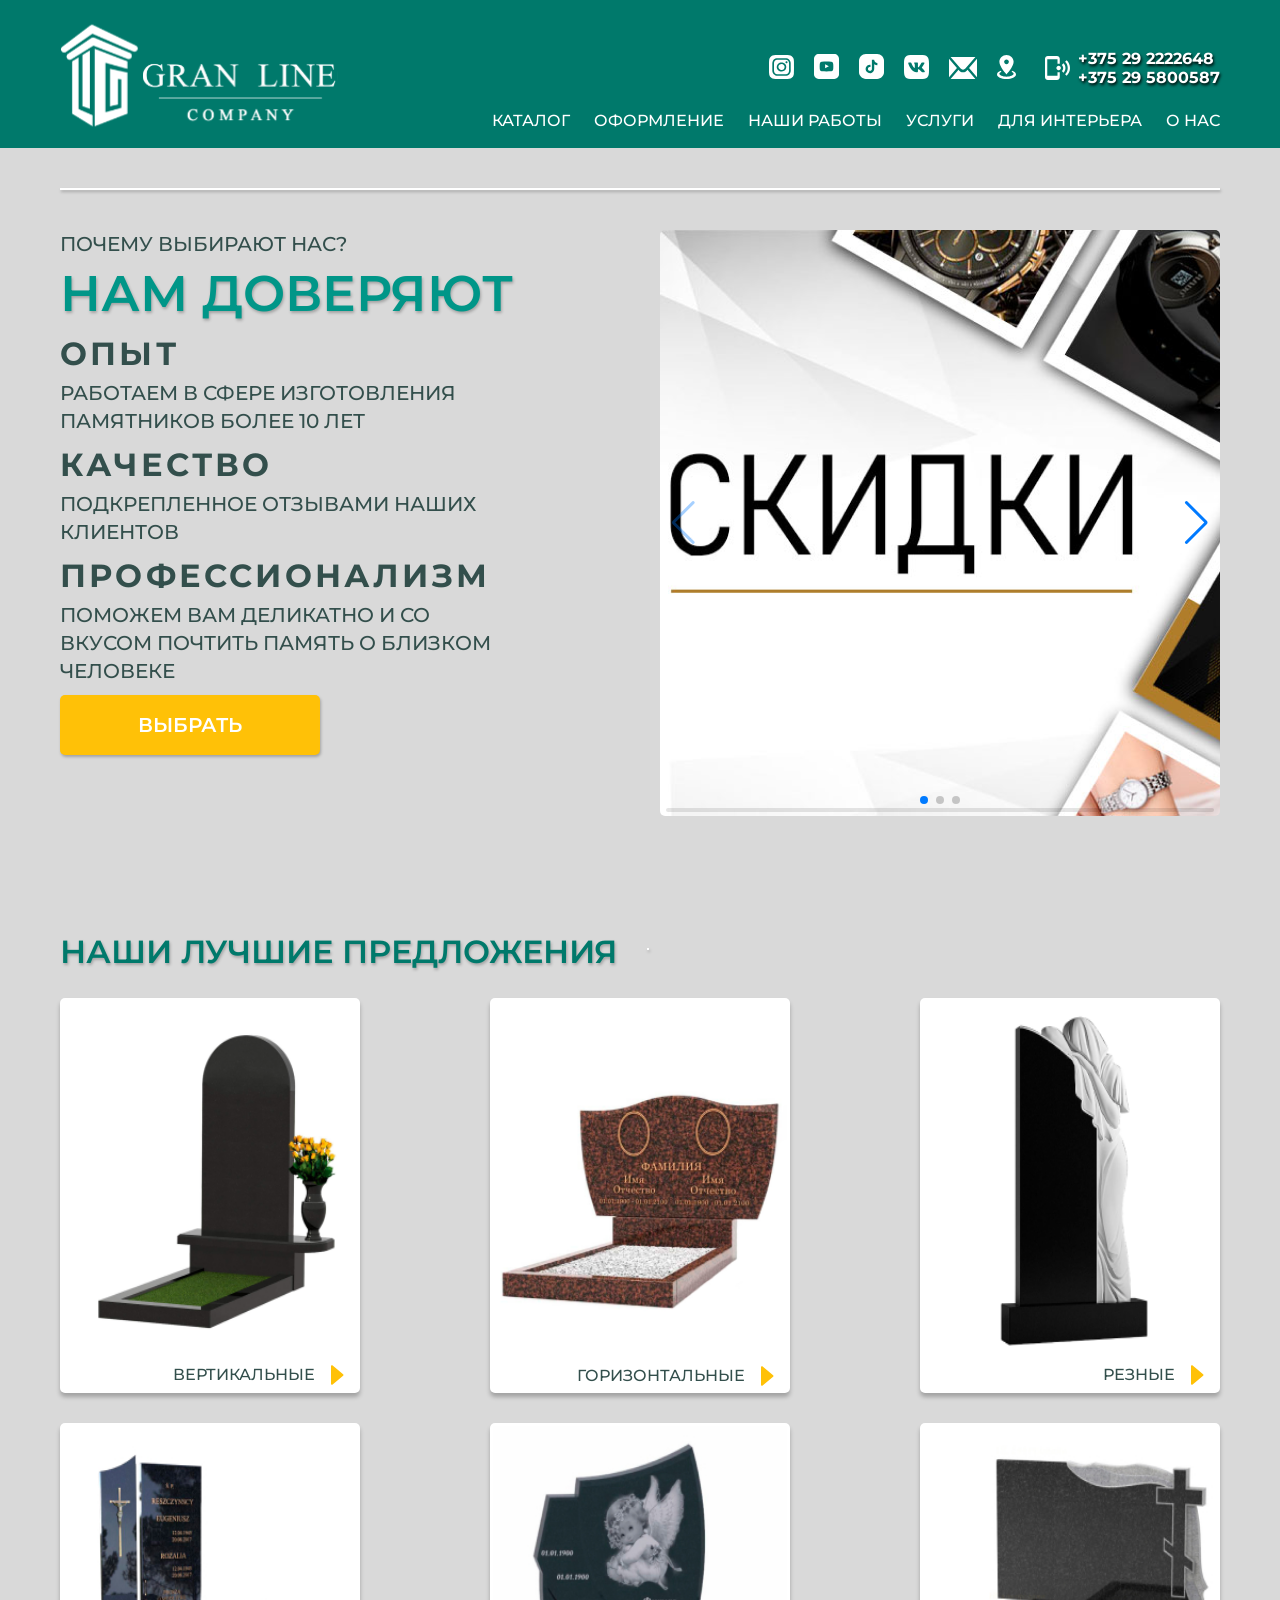
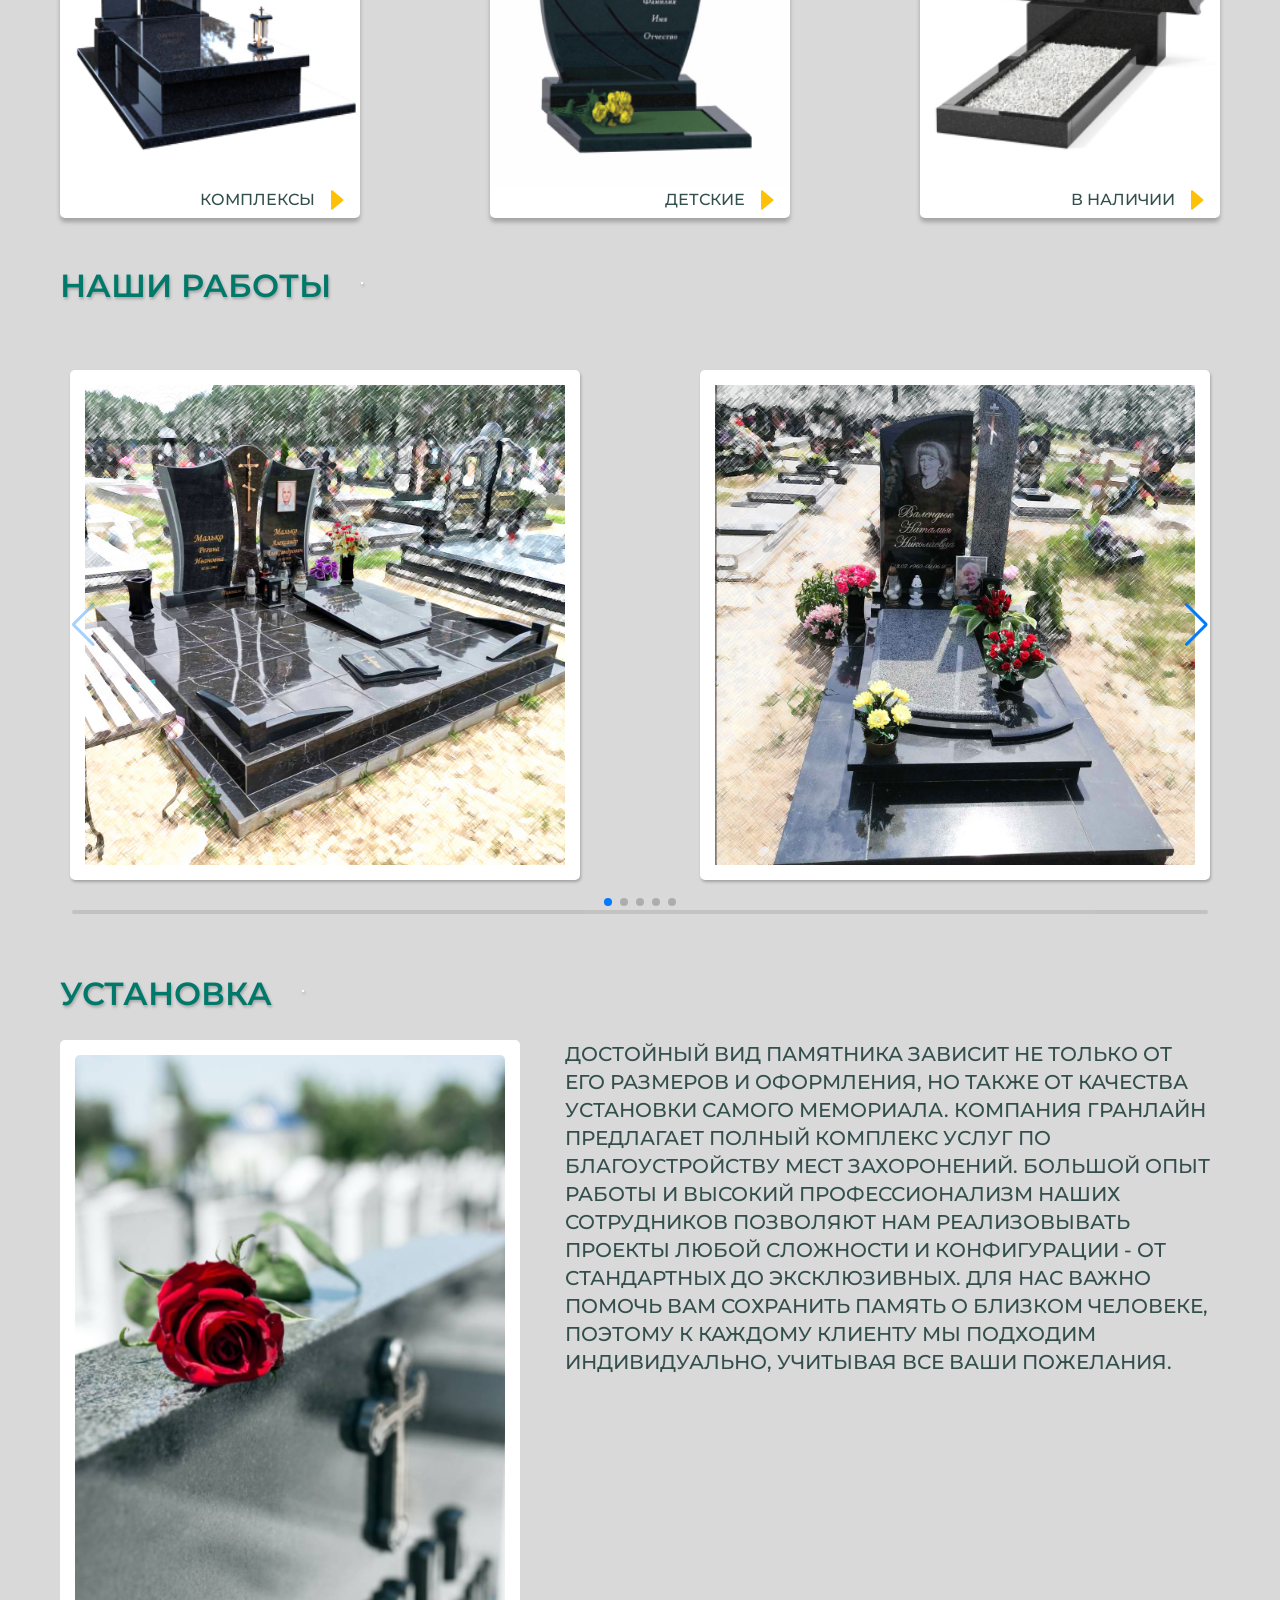
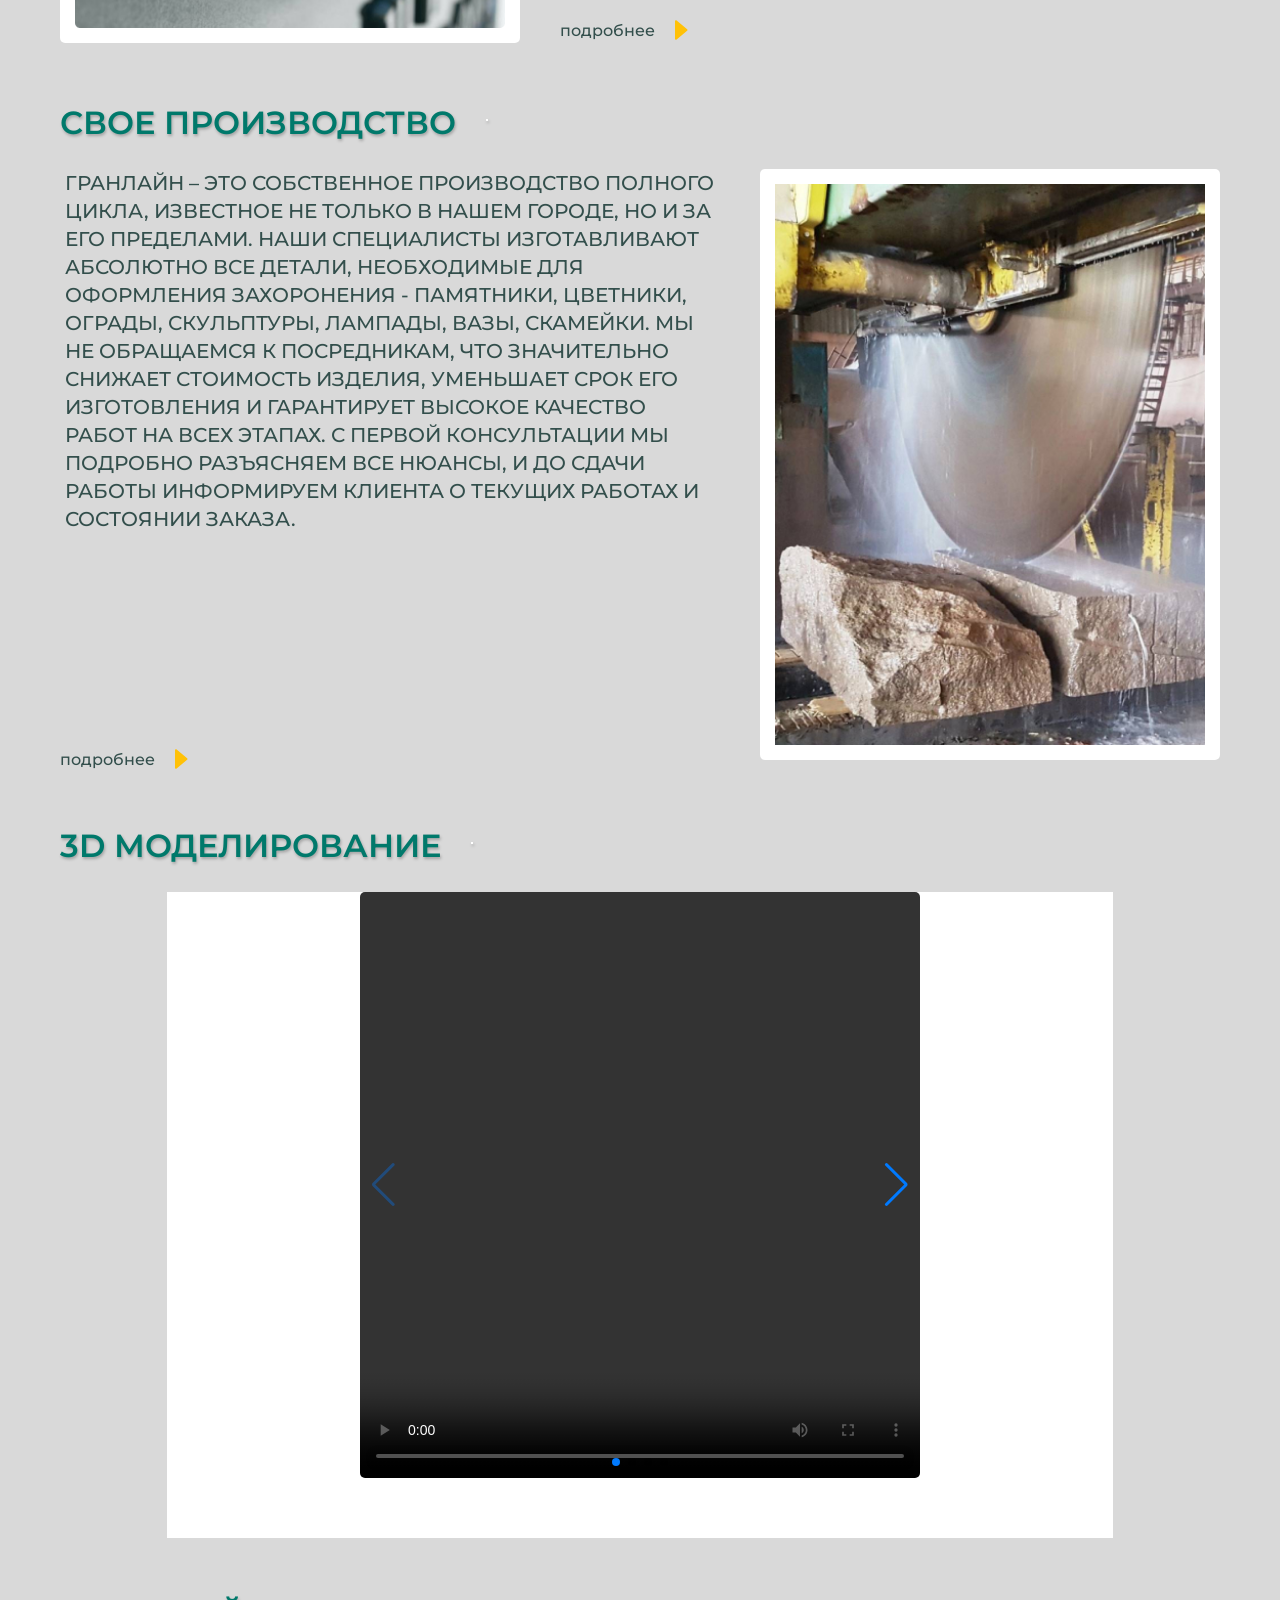
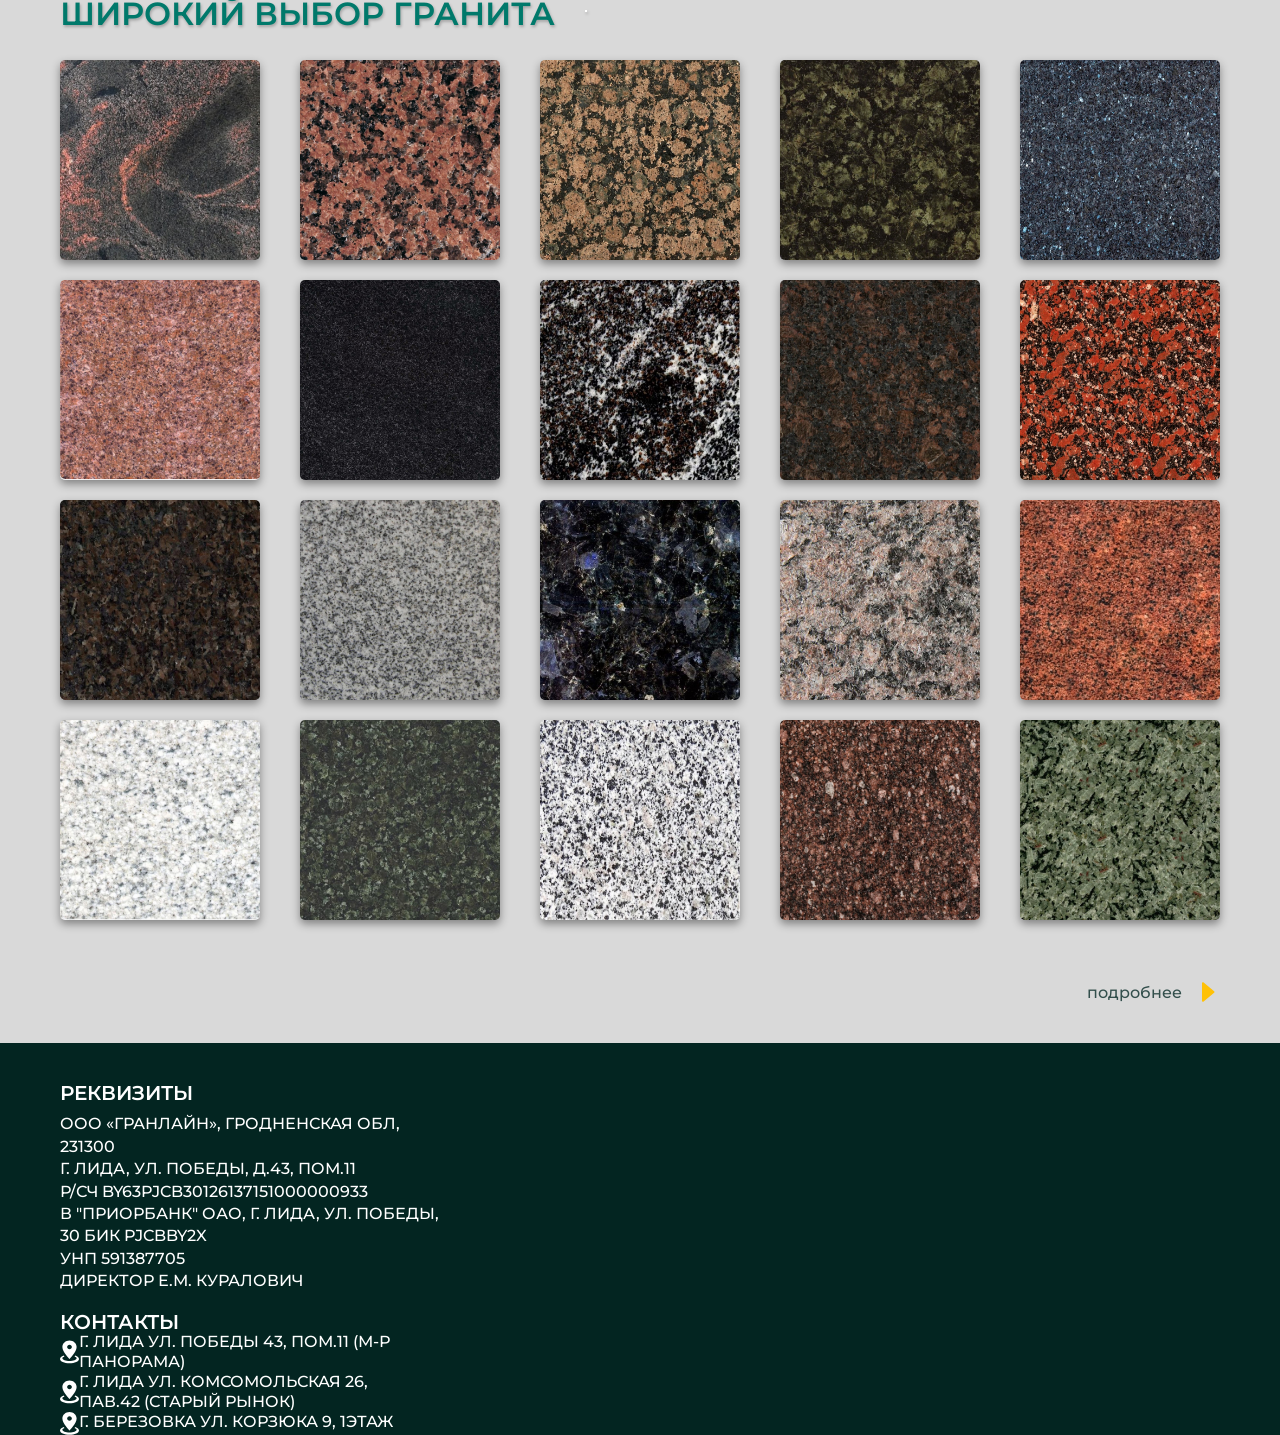
==== index.html @ 4c0cfa44 "new site" ====
<!DOCTYPE html>
<html lang="en">
  <head>
    <meta charset="UTF-8" />
    <meta http-equiv="X-UA-Compatible" content="IE=edge" />
    <meta name="viewport" content="width=device-width, initial-scale=1.0" />
    <title>Document</title>
    <link rel="stylesheet" href="css/style.css" />
    <link rel="preconnect" href="https://fonts.googleapis.com" />
    <link rel="preconnect" href="https://fonts.gstatic.com" crossorigin />
    <link
      href="https://fonts.googleapis.com/css2?family=JetBrains+Mono:wght@300&family=Merriweather:wght@400;700&family=Montserrat:ital,wght@0,400;0,500;0,600;1,400&display=swap"
      rel="stylesheet"
    />

    <link
      rel="stylesheet"
      href="https://cdn.jsdelivr.net/npm/swiper@9/swiper-bundle.min.css"
    />
  </head>
  <body>
    <div class="wrapper">
      <header class="header">
        <div class="container">
          <div class="header-row">
            <div class="logo">
              <img src="img/img-logo/logo-img.svg" alt="" class="logo-img" />
              <img src="img/img-logo/logo-text.svg" alt="" class="logo-text" />
            </div>
            <div class="navbar-right">
              <nav class="menu-socials">
                <div class="social-contacts">
                  <a href="#" class="social-contacts__img"
                    ><img src="img/img-social/instagram.svg" alt=""
                  /></a>
                  <a href="#" class="social-contacts__img"
                    ><img src="img/img-social/yout.svg" alt=""
                  /></a>
                  <a href="#" class="social-contacts__img"
                    ><img src="img/img-social/tiktok.svg" alt=""
                  /></a>

                  <a href="#" class="social-contacts__img"
                    ><img src="img/img-social/vk.svg" alt=""
                  /></a>
                  <a href="#" class="social-contacts__img"
                    ><img src="img/img-social/mail.svg" alt=""
                  /></a>

                  <a href="#" class="social-contacts__img"
                    ><img src="img/img-social/map.svg" alt=""
                  /></a>
                </div>
                <div class="social-tel">
                  <img
                    class="social-tel__img-tel"
                    src="img/img-social/tel.svg"
                    alt="tel"
                  />
                  <div class="socil-tel-conteiner">
                    <a
                      href="tel:+375292222648"
                      class="social-tel-conteiner__number"
                      >+375 29 2222648</a
                    >
                    <a
                      href="tel:+375 29 5800587"
                      class="social-tel-conteiner__number"
                      >+375 29 5800587</a
                    >
                  </div>
                </div>
              </nav>
              <nav class="navbar">
                <ul class="navbar-list">
                  <li class="navbar-list__item">Каталог</li>
                  <li class="navbar-list__item">Оформление</li>
                  <li class="navbar-list__item">Наши работы</li>
                  <li class="navbar-list__item">Услуги</li>
                  <li class="navbar-list__item">Для интерьера</li>
                  <li class="navbar-list__item">О нас</li>
                </ul>
              </nav>
            </div>
          </div>
        </div>
      </header>
      <main class="main">
        <div class="container">
          <hr class="line" />
          <section class="headline">
            <div class="about">
              <p class="about__us">Почему выбирают нас?</p>
              <h1 class="about__main">Нам доверяют</h1>
              <p class="accentuated">Опыт</p>
              <p>работаем в сфере изготовления памятников более 10 лет</p>
              <p class="accentuated">Качество</p>
              <p>подкрепленное отзывами наших клиентов</p>
              <p class="accentuated">Профессионализм</p>
              <p>
                Поможем Вам деликатно и со вкусом почтить память о близком
                человеке
              </p>
              <a href="#" class="select">ВЫБРАТЬ</a>
            </div>
            <div class="slider">
              <div class="swiper">
                <!-- Additional required wrapper -->
                <div class="swiper-wrapper">
                  <!-- Slides -->
                  <div class="swiper-slide">
                    <img
                      src="img/slider-header/slider-header-discounts.png"
                      alt=""
                    />
                  </div>
                  <div class="swiper-slide">
                    <img
                      src="img/slider-header/slider-header-discounts.png"
                      alt=""
                    />
                  </div>
                  <div class="swiper-slide">
                    <img
                      src="img/slider-header/slider-header-discounts.png"
                      alt=""
                    />
                  </div>
                  ...
                </div>
                <!-- If we need pagination -->
                <div class="swiper-pagination"></div>

                <!-- If we need navigation buttons -->
                <div class="swiper-button-prev"></div>
                <div class="swiper-button-next"></div>

                <!-- If we need scrollbar -->
                <div class="swiper-scrollbar"></div>
              </div>
            </div>
          </section>
          <section class="deals">
            <div class="deals__headline">
              <div class="deals__conteiner-item">
                <h2>наши лучшие предложения</h2>
              </div>
              <div class="line__conteiner"><hr class="line__main" /></div>
            </div>
            <div class="deals__items">
              <div class="deals__items-list deals__items-list_top">
                <div class="deals__item">
                  <img
                    src="img/img-deals/vertical1.png"
                    alt="picture"
                    class="img-deals"
                  />
                  <div class="deal__link">
                    <a href="#" class="gallery-vertical">вертикальные</a>
                    <!-- <div class="deal__link-item"> -->
                    <img src="img/button/button.svg" alt="" class="button" />
                  </div>
                </div>

                <div class="deals__item">
                  <img
                    src="img/img-deals/gorizontal1.png"
                    alt="picture"
                    class="img-deals"
                  />
                  <div class="deal__link">
                    <a href="#" class="gallery-vertical">горизонтальные</a>
                    <img src="img/button/button.svg" alt="" class="button" />
                  </div>
                </div>

                <div class="deals__item">
                  <img
                    src="img/img-deals/carved1.png"
                    alt="picture"
                    class="img-deals"
                  />
                  <div class="deal__link">
                    <a href="#" class="gallery-vertical">резные</a>
                    <img src="/img/button/button.svg" alt="" class="button" />
                  </div>
                </div>
              </div>
              <div class="deals__items-list">
                <div class="deals__item">
                  <img
                    src="img/img-deals/complex.jpg"
                    alt="picture"
                    class="img-deals"
                  />
                  <div class="deal__link">
                    <a href="#" class="gallery-vertical">комплексы</a>
                    <!-- <div class="deal__link-item"> -->
                    <img src="img/button/button.svg" alt="" class="button" />
                  </div>
                </div>

                <div class="deals__item">
                  <img
                    src="img/img-deals/children.jpg"
                    alt="picture"
                    class="img-deals"
                  />
                  <div class="deal__link">
                    <a href="#" class="gallery-vertical">детские</a>
                    <img src="img/button/button.svg" alt="" class="button" />
                  </div>
                </div>

                <div class="deals__item">
                  <img
                    src="img/img-deals/in-stock.jpg"
                    alt="picture"
                    class="img-deals"
                  />
                  <div class="deal__link">
                    <a href="#" class="gallery-vertical">в наличии</a>
                    <img src="img/button/button.svg" alt="" class="button" />
                  </div>
                </div>
              </div>
            </div>
          </section>
          <section class="slider">
            <div class="deals__headline">
              <div class="deals__conteiner-item">
                <h2>наши работы</h2>
              </div>
              <div class="line__conteiner"><hr class="line__main" /></div>
            </div>
            <div class="inner">
              <div class="gallary">
                <div class="swiper-wrapper">
                  <div class="foto-slide swiper-slide swiper-zoom-container">
                    <img src="img/slide-inner/1.jpg" alt="picture" />
                  </div>
                  <div class="foto-slide swiper-slide swiper-zoom-container">
                    <img src="img/slide-inner/2.jpg" alt="picture" />
                  </div>
                  <div class="foto-slide swiper-slide swiper-zoom-container">
                    <img src="img/slide-inner/3.jpg" alt="picture" />
                  </div>
                  <div class="foto-slide swiper-slide swiper-zoom-container">
                    <img src="img/slide-inner/4.jpg" alt="picture" />
                  </div>
                  <div class="foto-slide swiper-slide swiper-zoom-container">
                    <img src="img/slide-inner/5.jpg" alt="picture" />
                  </div>
                  <div class="foto-slide swiper-slide swiper-zoom-container">
                    <img src="img/slide-inner/6.jpg" alt="picture" />
                  </div>
                </div>
                <!-- If we need pagination -->
                <div class="swiper-pagination"></div>

                <!-- If we need navigation buttons -->
                <div class="swiper-button-prev"></div>
                <div class="swiper-button-next"></div>

                <!-- If we need scrollbar -->
                <div class="swiper-scrollbar"></div>
              </div>
            </div>
          </section>
          <section class="installation">
            <div class="deals__headline">
              <div class="deals__conteiner-item">
                <h2>установка</h2>
              </div>
              <div class="line__conteiner"><hr class="line__main" /></div>
            </div>
            <div class="installation-list">
              <div class="installation__img">
                <img src="img/installation/instalation.jpg" alt="picture" />
              </div>
              <div class="installation-about__list">
                <div class="installation-about">
                  <p>
                    Достойный вид памятника зависит не только от его размеров и
                    оформления, но также от качества установки самого мемориала.
                    Компания ГранЛайн предлагает полный комплекс услуг по
                    благоустройству мест захоронений. Большой опыт работы и
                    высокий профессионализм наших сотрудников позволяют нам
                    реализовывать проекты любой сложности и конфигурации - от
                    стандартных до эксклюзивных. Для нас важно помочь Вам
                    сохранить память о близком человеке, поэтому к каждому
                    клиенту мы подходим индивидуально, учитывая все Ваши
                    пожелания.
                  </p>
                </div>
                <div class="installation_link">
                  <a href="#" class="more">
                    подробнее
                    <img src="img/button/button_more.svg" alt="picture"
                  /></a>
                </div>
              </div>
            </div>
          </section>
          <section class="production">
            <div class="deals__headline">
              <div class="deals__conteiner-item">
                <h2>свое производство</h2>
              </div>
              <div class="line__conteiner"><hr class="line__main" /></div>
            </div>
            <div class="production-list">
              <div class="production-about installation-about">
                <p>
                  ГранЛайн – это собственное производство полного цикла,
                  известное не только в нашем городе, но и за его пределами.
                  Наши специалисты изготавливают абсолютно все детали,
                  необходимые для оформления захоронения - памятники, цветники,
                  ограды, скульптуры, лампады, вазы, скамейки. Мы не обращаемся
                  к посредникам, что значительно снижает стоимость изделия,
                  уменьшает срок его изготовления и гарантирует высокое качество
                  работ на всех этапах. С первой консультации мы подробно
                  разъясняем все нюансы, и до сдачи работы информируем клиента о
                  текущих работах и состоянии заказа.
                </p>
                <div class="production__link installation_link">
                  <a href="#" class="more">
                    подробнее
                    <img src="img/button/button_more.svg" alt="picture"
                  /></a>
                </div>
              </div>
              <div class="production__img installation__img">
                <img src="img/production-img/production.jpg " alt="picture" />
              </div>
            </div>
          </section>
          <section class="modeling">
            <div class="deals__headline">
              <div class="deals__conteiner-item">
                <h2>3D моделирование</h2>
              </div>
              <div class="line__conteiner"><hr class="line__main" /></div>
            </div>

            <div class="modeling-conteiner">
              <div class="slider">
                <div class="swiper">
                  <!-- Additional required wrapper -->
                  <div class="swiper-wrapper">
                    <!-- Slides -->
                    <div class="swiper-slide swiper-slide__window">
                      <video
                        controls
                        src="video/1 2к.mp4"
                        class="video__item"
                      ></video>
                    </div>
                    <div class="swiper-slide swiper-slide__window">
                      <video
                        controls
                        src="video/1.mp4"
                        class="video__item"
                      ></video>
                    </div>
                    <div class="swiper-slide swiper-slide__window">
                      <video
                        controls
                        src="video/2.mp4"
                        class="video__item"
                      ></video>
                      
                    </div>
                    <div class="swiper-slide swiper-slide__window">
                      <video
                        controls
                        src="video/3.mp4"
                        class="video__item"
                      ></video>
                  </div>
                  ...
                </div>
                <!-- If we need pagination -->
                <div class="swiper-pagination"></div>

                <!-- If we need navigation buttons -->
                <div class="swiper-button-prev"></div>
                <div class="swiper-button-next"></div>

                <!-- If we need scrollbar -->
                <div class="swiper-scrollbar"></div>
              </div>
            </div>
          </section>
          <section class="granite">
            <div class="deals__headline">
              <div class="deals__conteiner-item">
                <h2>широкий выбор гранита</h2>
              </div>
              <div class="line__conteiner"><hr class="line__main" /></div>
            </div>
            <div class="granit-conteiner">

              <div class="granite-wrapper">
                <img src="img/granite-img/1.jpg" alt="picture" class="granite__item">
                <img src="img/granite-img/2.jpg" alt="picture" class="granite__item">
                <img src="img/granite-img/3.jpg" alt="picture" class="granite__item">
                <img src="img/granite-img/4.jpg" alt="picture" class="granite__item">
                <img src="img/granite-img/5.jpg" alt="picture" class="granite__item">
                <img src="img/granite-img/6.jpg" alt="picture" class="granite__item">
                <img src="img/granite-img/7.jpg" alt="picture" class="granite__item">
                <img src="img/granite-img/8.jpg" alt="picture" class="granite__item">
                <img src="img/granite-img/9.jpg" alt="picture" class="granite__item">
                <img src="img/granite-img/10.jpg" alt="picture" class="granite__item">
                <img src="img/granite-img/11.jpg" alt="picture" class="granite__item">
                <img src="img/granite-img/12.jpg" alt="picture" class="granite__item">
                <img src="img/granite-img/13.jpg" alt="picture" class="granite__item">
                <img src="img/granite-img/14.jpg" alt="picture" class="granite__item">
                <img src="img/granite-img/15.jpg" alt="picture" class="granite__item">
                <img src="img/granite-img/16.jpg" alt="picture" class="granite__item">
                <img src="img/granite-img/17.jpg" alt="picture" class="granite__item">
                <img src="img/granite-img/18.jpg" alt="picture" class="granite__item">
                <img src="img/granite-img/19.jpg" alt="picture" class="granite__item">
                <img src="img/granite-img/20.jpg" alt="picture" class="granite__item">
                
              </div>
              <div class="installation_link granite-link">
                <a href="#" class="more">
                  подробнее
                  <img src="/img/button/button_more.svg" alt="picture"
                /></a>
            </div>
          </section>
        </div>
      </main>
      <footer class="footer">
       <div class="footer__content">
        <div class="container">
          <div class="footer__inner">
            <div class="footer__info">
              <h3>реквизиты</h3>
              <p>ООО «ГранЛайн»,
                Гродненская обл,<br> 231300 <br>
                 г. Лида,
                ул. Победы, д.43, пом.11 <br>
                р/сч      BY63PJCB30126137151000000933 <br>
                в "ПРИОРБАНК" ОАО, г. Лида, ул. Победы, <br> 30
                 БИК   PJCBBY2X <br>                           
                УНП 591387705 <br>
                Директор Е.М. Куралович </p>
            </div>
            <div class="footer__contacts">
              <h3>контакты</h3>
              <div class="footer__contacts-list">
                <div class="footer__contact-item">
                  <img src="img/footer/map-item.svg" alt="">
                  <p>г. Лида ул. Победы 43, пом.11 (м-р Панорама)</p>
                </div>
                <div class="footer__contact-item">
                  <img src="img/footer/map-item.svg" alt="">
                  <p>г. Лида ул. Комсомольская 26, пав.42 (старый рынок)</p>
                </div>
                <div class="footer__contact-item">
                  <img src="img/footer/map-item.svg" alt="">
                  <p>г. Березовка
                    ул. Корзюка 9, 1этаж</p>
                </div>
              </div>
            </div>
          </div>
        </div>
       </div>  
      </footer>
    </div>
    <script src="https://cdn.jsdelivr.net/npm/swiper@9/swiper-bundle.min.js"></script>
    <script src="js/swiper.js"></script>
  </body>
</html>
---- css/style.css ----
@import "reset.css";
* {
  padding: 0;
  margin: 0;
  box-sizing: border-box;
  font-family: "Montserrat";
}
h1 {
  color: #009688;
  text-transform: uppercase;
  font-weight: 600;
  font-size: 50px;
  line-height: 61px;
  text-shadow: 1px 2px 3px rgba(0, 0, 0, 0.25);
}

h2 {
  white-space: nowrap;
  font-family: "Montserrat";
  font-style: normal;
  font-weight: 600;
  font-size: 32px;
  line-height: 100%;
  text-transform: uppercase;
  color: #00796b;
  text-shadow: 1px 2px 3px rgba(0, 0, 0, 0.25);
}
h3 {
  font-weight: 600;
  font-size: 20px;
  line-height: 100%;
  color: #ffffff;
  text-transform: uppercase;
}
.wrapper {
  background-color: rgba(217, 217, 217, 1);
}
.header {
  background-color: rgba(0, 121, 107, 1);

  min-height: 144px;
  margin-bottom: 40px;
}
.container {
  max-width: 1160px;
  margin: auto;
}
.line__container {
  width: 100%;
  align-items: center;
}
.line__main {
  background: #d9d9d9;
  border: 1.5px solid #ffffff;
  box-shadow: 1px 2px 3px rgba(0, 0, 0, 0.25);
  height: 0px;
  border-radius: 2px solid;
  margin-top: 12px;
  margin-left: 30px;
}
.header-row {
  display: flex;
  justify-content: space-between;
}
.logo {
  margin-top: 22px;
  margin-bottom: 15px;
}
.logo-img {
  width: 79px;
  height: 107px;
}
.logo-text {
  width: 195px;
  padding-bottom: 4px;
}
/* прибил вправо */
.navbar-right {
  display: flex;
  flex-direction: column;
  align-items: end;
  padding-top: 49px;
}
.navbar-list {
  display: flex;
}
.navbar-list__item {
  text-transform: uppercase;
  list-style-type: none;
  font-size: 16px;
  font-weight: 500;
  line-height: 20px;
  color: rgba(255, 255, 255, 1);
}
.navbar-list__item:not(:last-child) {
  padding-right: 24px;
}

.menu-socials {
  margin-bottom: 24px;
  display: flex;

  align-items: center;
}
.social-contacts__img:not(:last-child) {
  padding-right: 16px;

  /* display: block;
  width: 25px; */
}
.social-contacts__img {
  width: 19px;
  height: 24px;
}
.social-tel {
  padding-left: 29px;

  display: flex;
}
.social-tel a {
  text-decoration: none;
  color: rgba(255, 255, 255, 1);
  font-family: "Montserrat";
  font-weight: bold;
}

.social-tel__img-tel {
  display: block;
  width: 25px;
  margin-right: 8px;
}
.socil-tel-conteiner {
  display: flex;
  flex-direction: column;
  text-shadow: 1px 2px 3px rgba(0, 0, 0, 1);
}
/* Main----------------------------------------------- */
.line {
  background: #d9d9d9;
  border: 1.5px solid #ffffff;
  box-shadow: 1px 2px 3px rgba(0, 0, 0, 0.25);
  height: 0px;
  border-radius: 2px solid;
  margin-bottom: 40px;
}

.headline {
  display: flex;
  justify-content: space-between;
  min-width: 0;
  margin-bottom: 60px;
}
.about {
  width: 460px;
  color: rgba(51, 79, 76, 1);
}
.about__us {
  margin-bottom: 5px;
}
.about p {
  /* display: block;
  max-width: 460px; */
  font-weight: 500;
  font-size: 20px;
  line-height: 140%;
  text-transform: uppercase;
}
.about .accentuated {
  color: inherit;
  font-weight: 700;
  font-size: 32px;
  line-height: 40px;
  letter-spacing: 0.1em;
  text-transform: uppercase;
}
.accentuated {
  font-size: 32px;
  line-height: 140%;
  color: #334f4c;
  font-weight: 600;
  padding-top: 10px;
  padding-bottom: 5px;
}
p {
  font-weight: 500;
  font-size: 20px;
  line-height: 140%;
  text-transform: uppercase;
  color: #334f4c;
  letter-spacing: 0;
}
.select {
  display: flex;
  justify-content: center;
  align-items: center;
  color: #ffffff;
  font-weight: 600;
  font-size: 20px;
  width: 260px;
  height: 60px;
  margin-top: 10px;
  background: #ffc107;
  box-shadow: 1px 2px 3px rgba(0, 0, 0, 0.25);
  border-radius: 5px;
}

/* Main-slider----------------------- */
.swiper {
  width: 560px;
  height: 586px;
  border-radius: 5px;
}
.slider {
  margin-bottom: 60px;
}
/* Main-deal------------------------- */
.deals__headline {
  display: flex;
  margin-bottom: 30px;
}
.deals {
  margin-bottom: 52px;
}

.deals__item {
  display: flex;
  flex-direction: column;
  justify-content: space-between;
  width: 300px;
  height: 395px;
  background: #ffffff;
}

.deals__items-list {
  display: flex;
  justify-content: space-between;
  align-items: center;
}
.img-deals {
  padding: 1%;
  width: 100%;
  height: 100%; /* display: block;
  position: relative; */
}
.gallery-vertical {
  font-weight: 500;
  font-size: 16px;
  line-height: 20px;
  text-transform: uppercase;
  color: #334f4c;
  display: block;
  /* display: block;
  position: absolute; */
}
.button {
  margin: 0 8px 0 16px;
}
.deal__link {
  display: flex;
  justify-content: end;
  margin: 0 8px 8px 0;
}
.deals__item {
  display: flex;
  flex-direction: column;
  box-shadow: 0px 4px 4px rgba(0, 0, 0, 0.25);
  border-radius: 5px;
}
.deal__link-item img {
  width: 22px;
}
.deals__items-list_top {
  margin-bottom: 30px;
}
/* слайдер inner--------------- */
.inner {
  display: flex;
  position: relative;
}
.gallary {
  display: flex;
  width: 100%;
  height: 586px;
  border-radius: 5px;
  overflow: hidden;
}
.swiper-wrapper {
  display: flex;
  justify-content: space-between;
}
.foto-slide {
  padding: 10px;
}
.foto-slide img {
  max-width: 100%;
  width: auto;
  height: auto;
  border-radius: 5px;
  background: #ffc107;
  box-shadow: 1px 2px 3px rgba(0, 0, 0, 0.25);
  padding: 15px;
  background-color: #ffffff;
}
/* installation--------------- */
.installation-list {
  display: flex;
  justify-content: space-between;
}
.installation {
  margin-bottom: 60px;
}
.installation__img {
  width: 460px;
  min-height: 510px;
  position: relative;
}
.installation__img img {
  background-color: #ffffff;
  width: 100%;
  padding: 15px;
  min-height: 515px;
  border-radius: 5px;
}
.installation-about {
  display: flex;
  flex-direction: column;
}
.installation-about p {
  color: #334f4c;
  max-width: 660px;
  font-weight: 500;
  font-size: 20px;
  line-height: 140%;
  padding: 0 5px 0 5px;
  max-width: 660px;
  height: 580px;
  /* flex: 1 1 660px; */
}
.installation_link {
  display: flex;
  align-items: center;
}
.installation_link a {
  font-weight: 500;
  font-size: 16px;
  line-height: 20px;
  color: #334f4c;
}
.installation_link img {
  margin-bottom: -4px;
  margin-left: 16px;
}
/* production наследует от installation--------------- */
.production-list {
  display: flex;
  justify-content: space-between;
}
.production {
  margin-bottom: 60px;
}
.modeling-conteiner {
  display: flex;
  flex-direction: column;
  align-items: center;
  max-width: 946px;
  height: auto;

  margin: auto;
  background-color: #ffffff;
  margin-bottom: 60px;
}
/* 3d-------------------------- */

.modeling-conteiner slider {
  position: relative;
}
.swiper-slide__window {
  width: 1200px;
  position: relative;
}
.video__item {
  object-fit: cover;
  position: absolute;
  top: 0;
  left: 0;
  width: 100%;
  height: 100%;
}
/* granite------------ */
.granite-wrapper {
  display: grid;
  grid-template-columns: repeat(5, 1fr);
  grid-gap: 20px 40px;
  margin-bottom: 62px;
}
.granite {
  margin-bottom: 40px;
}
.granite__item {
  width: 200px;
  height: 200px;
  filter: drop-shadow(0px 4px 4px rgba(0, 0, 0, 0.4));
  border-radius: 5px;
}
.granite-link {
  margin-right: 5px;
}
.granit-conteiner {
  display: flex;
  flex-direction: column;
  align-items: end;
}
/* footer---------------------------- */
.footer {
  background: #032521;
}
.footer__content {
}

.footer__inner {
  padding-top: 40px;
}
.footer__info {
  padding-bottom: 20px;
}
.footer__info h3 {
  padding-bottom: 10px;
}
.footer__info p {
  font-weight: 500;
  font-size: 16px;
  color: #ffffff;
}
.footer__contacts {
  max-width: 348px;
}
.footer__contacts-list {
}
.footer__contact-item {
  display: flex;
}
.footer__contact-item p {
  font-weight: 500;
  font-size: 16px;
  line-height: 20px;
  text-transform: uppercase;
  color: #ffffff;
}
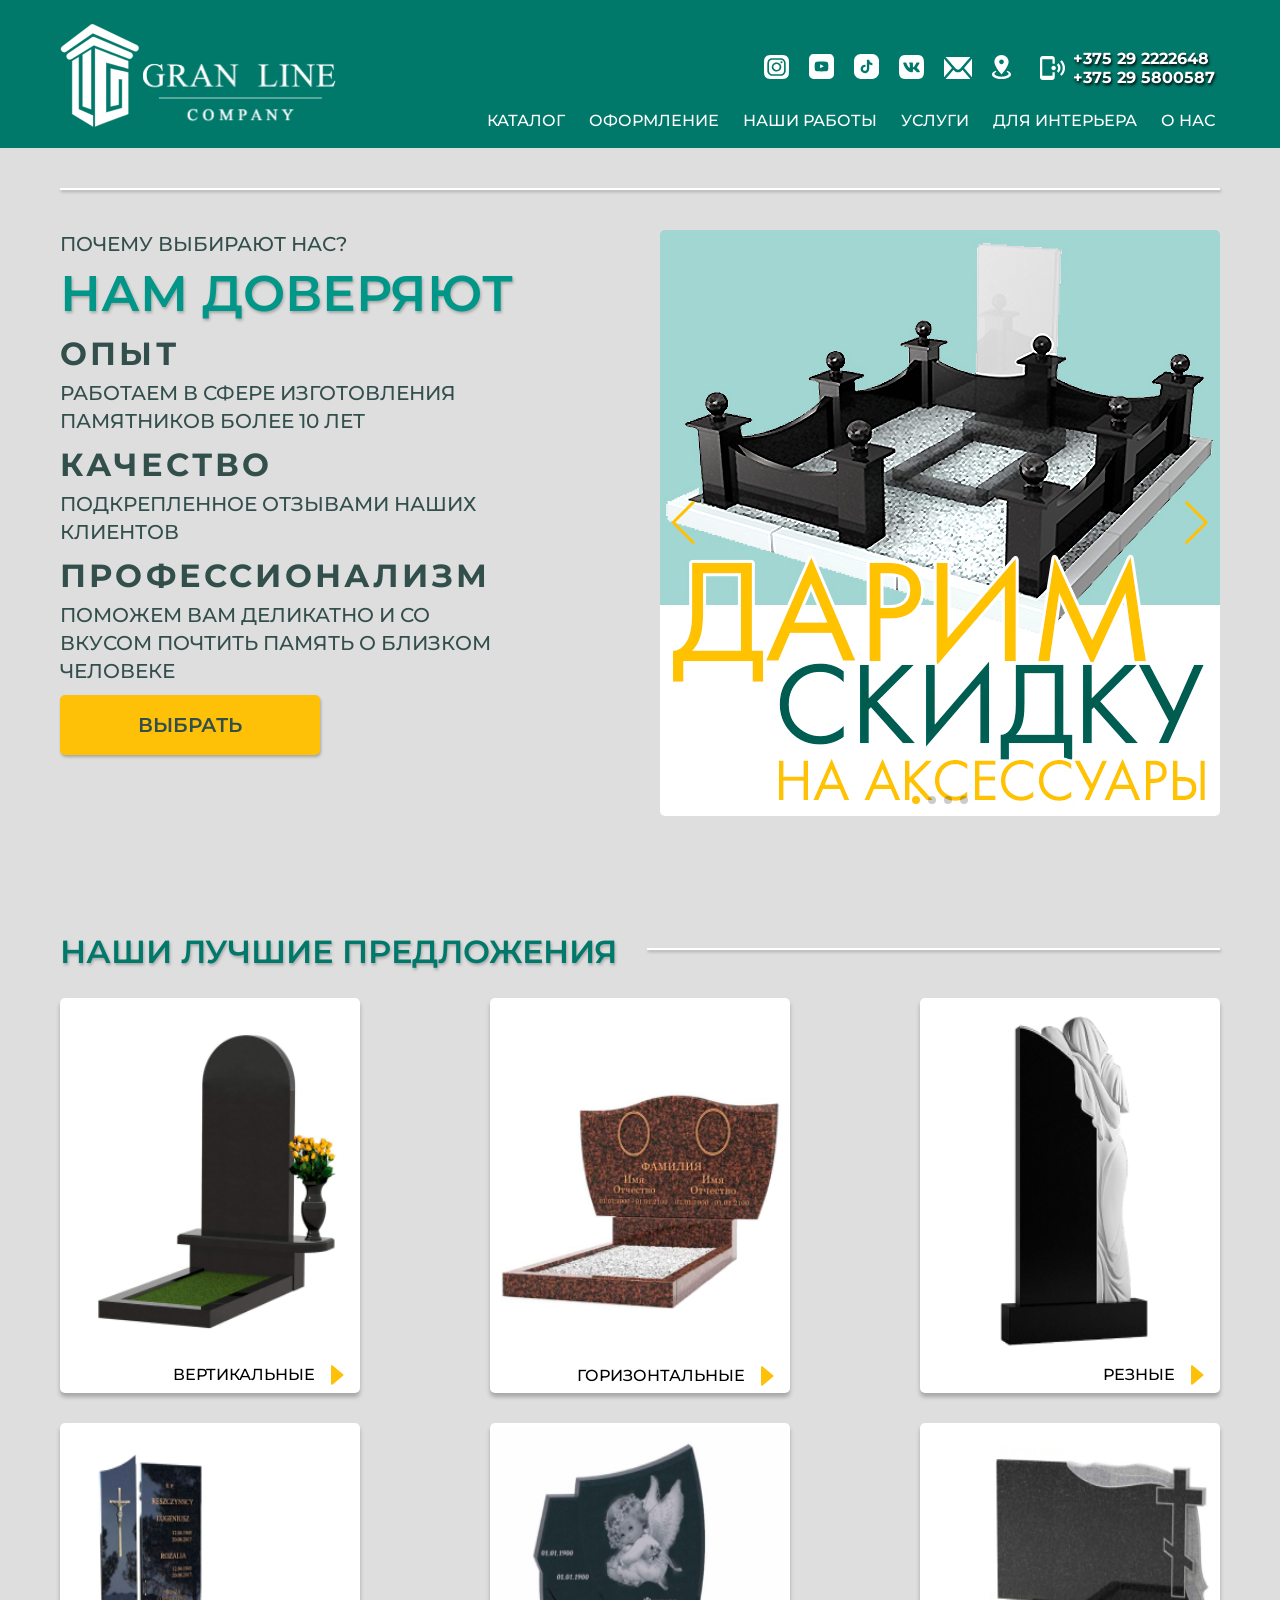
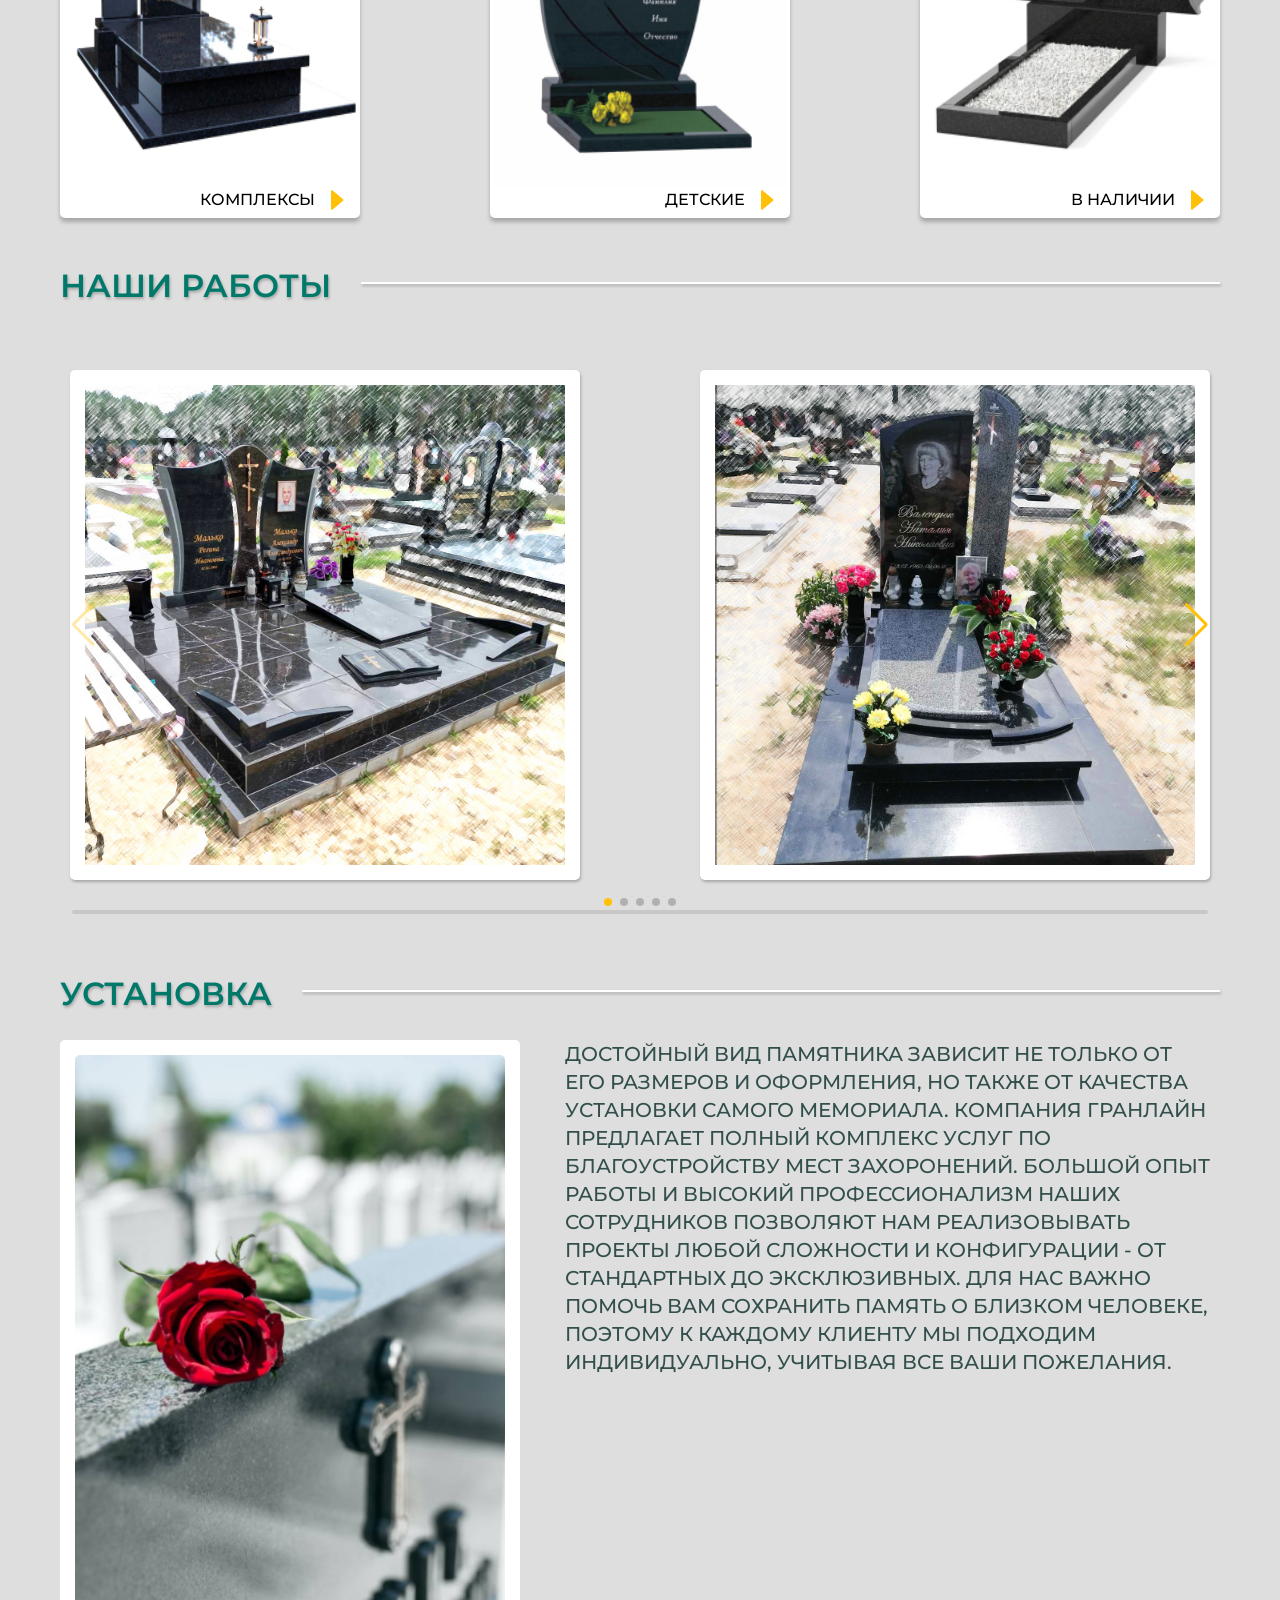
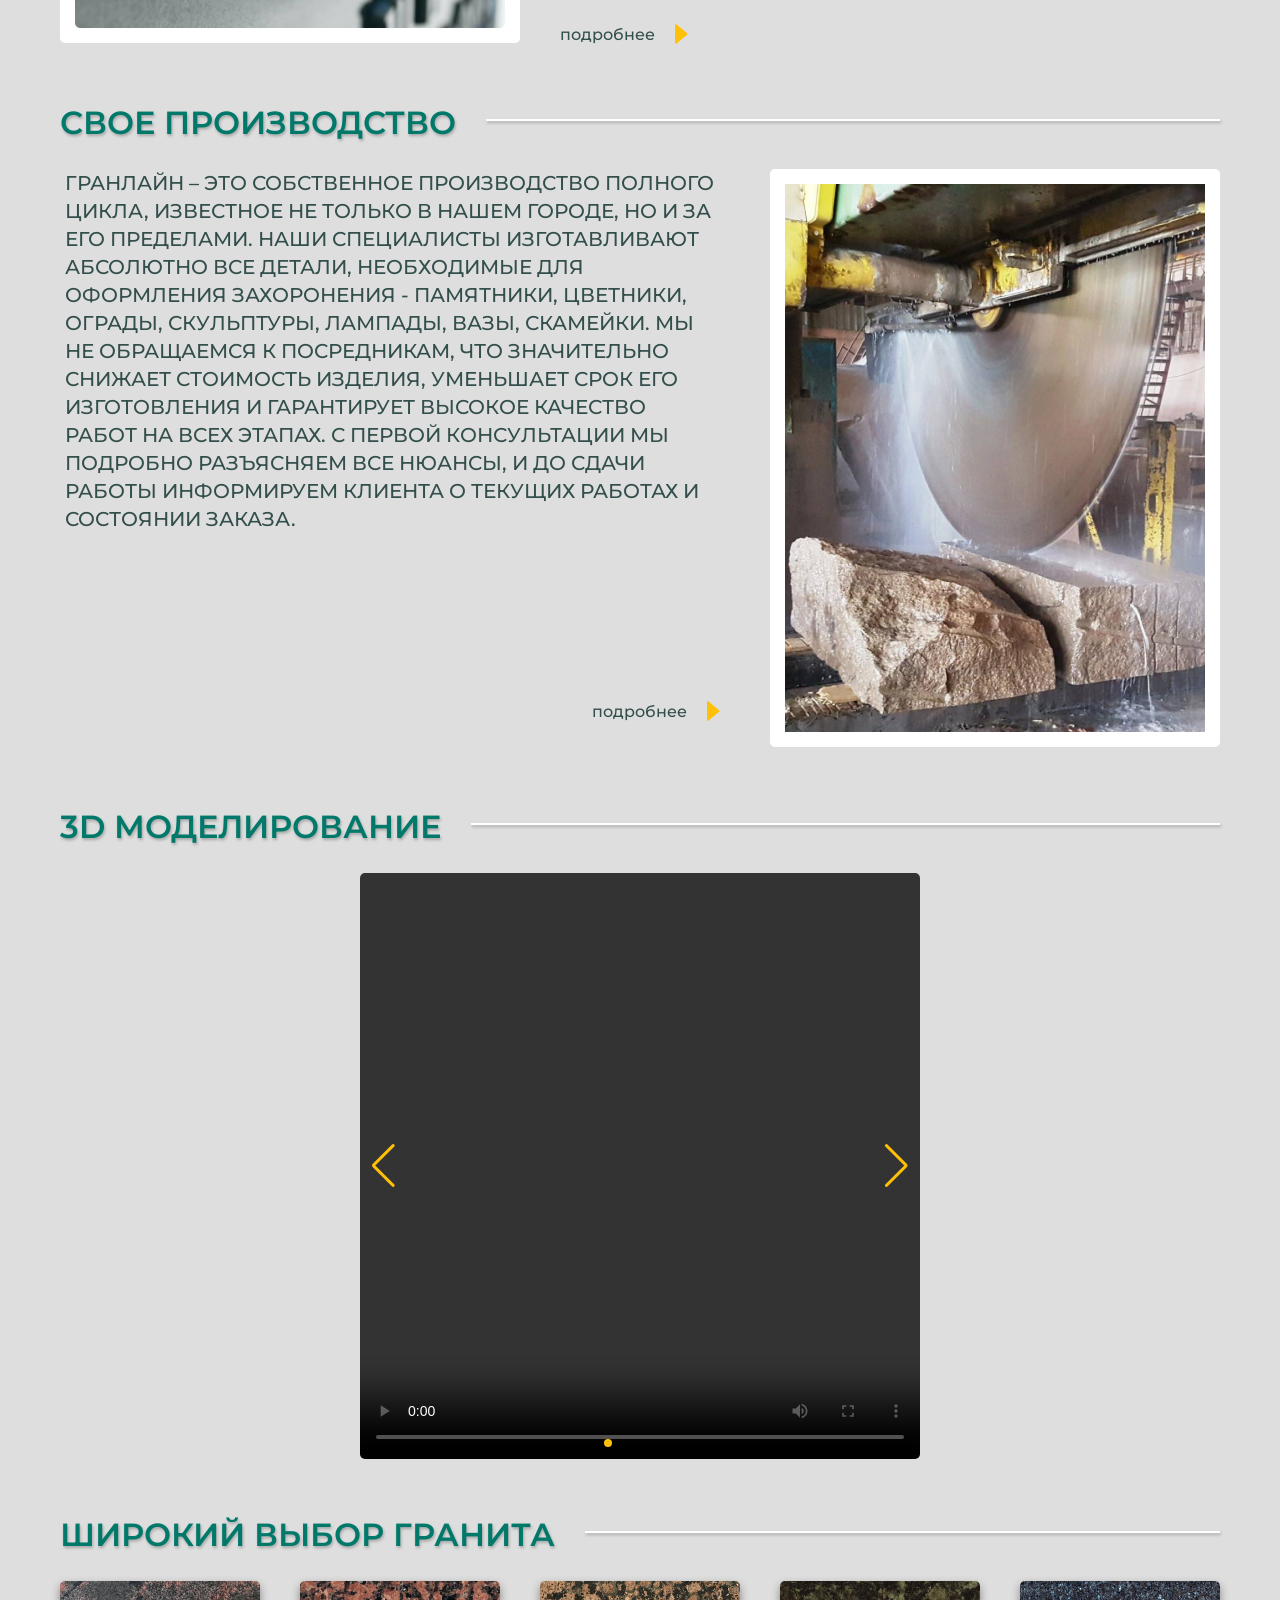
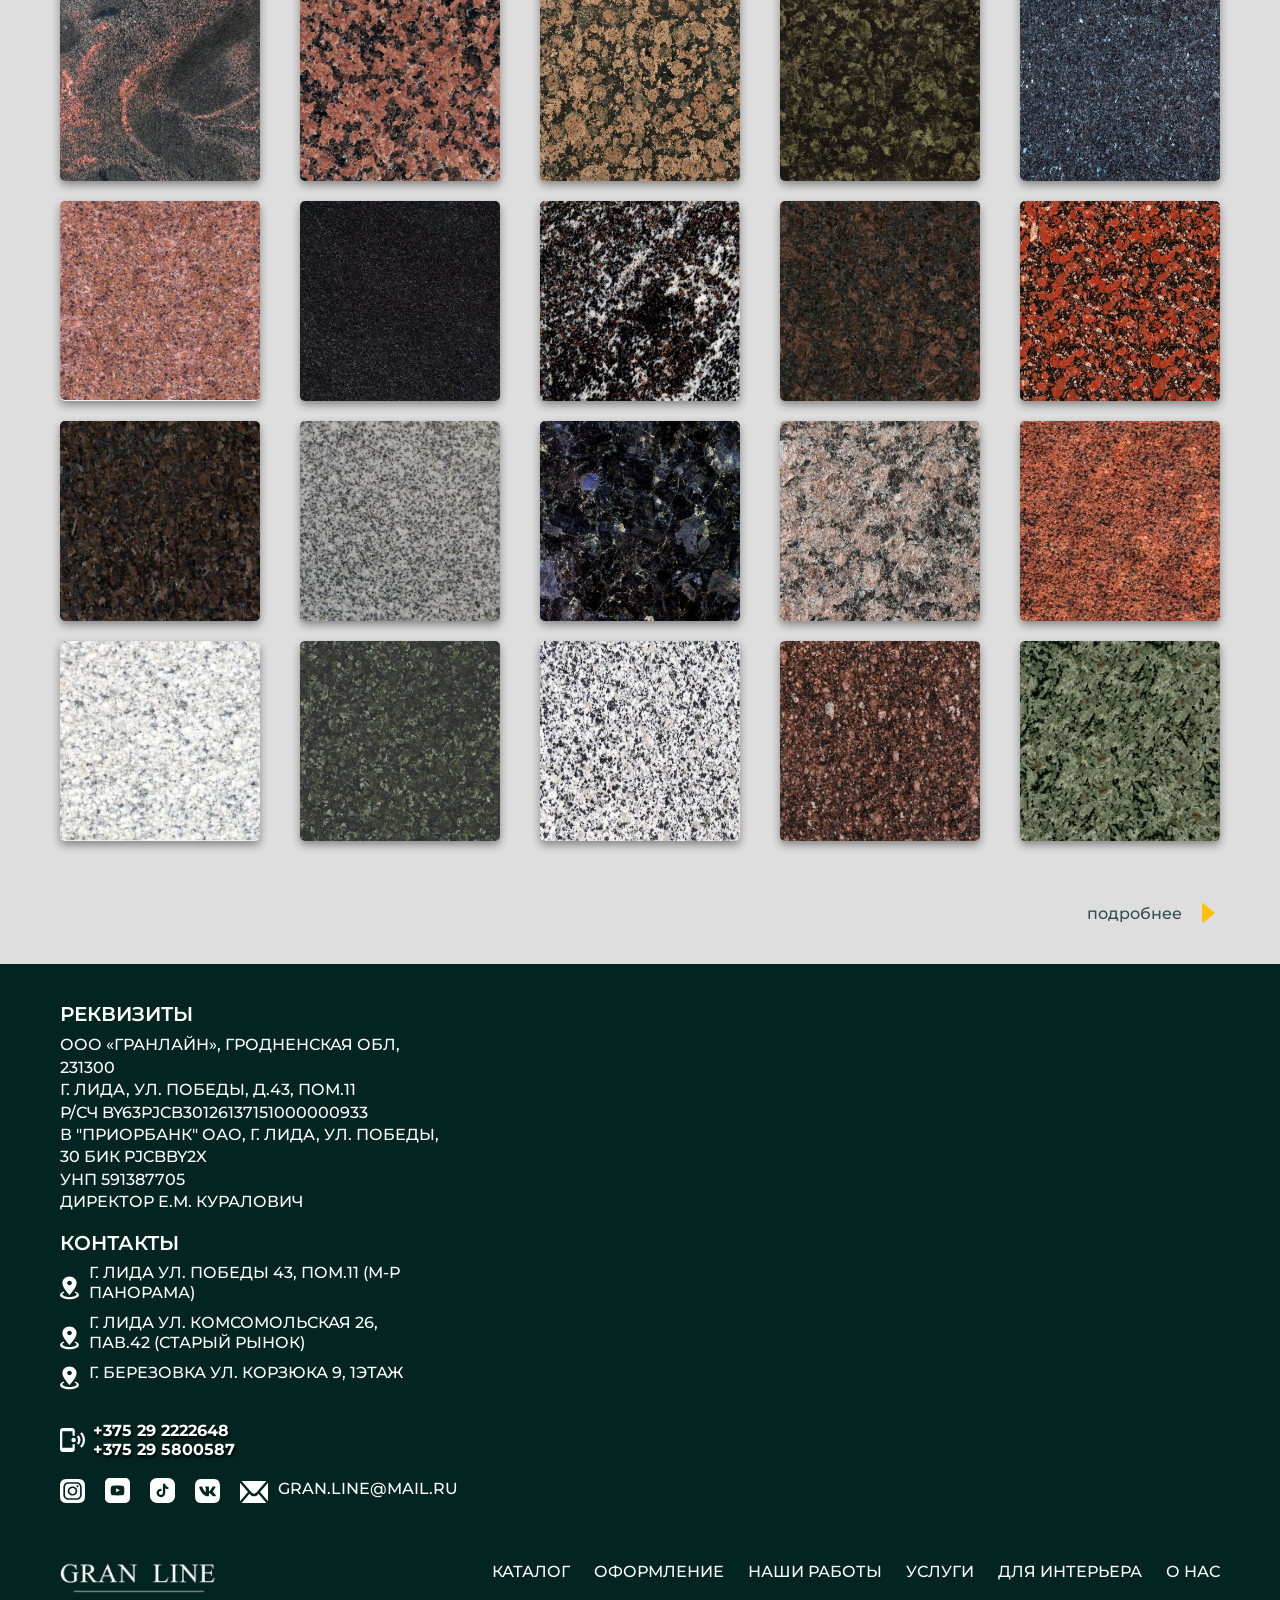
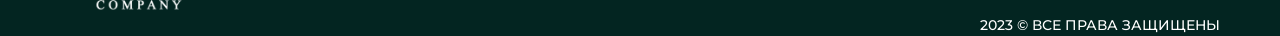
==== commit 30215dbb: "v2.2" ====
--- a/index.html
+++ b/index.html
@@ -4,7 +4,7 @@
     <meta charset="UTF-8" />
     <meta http-equiv="X-UA-Compatible" content="IE=edge" />
     <meta name="viewport" content="width=device-width, initial-scale=1.0" />
-    <title>Document</title>
+    <title>Granline Памятники Лида</title>
     <link rel="stylesheet" href="css/style.css" />
     <link rel="preconnect" href="https://fonts.googleapis.com" />
     <link rel="preconnect" href="https://fonts.gstatic.com" crossorigin />
@@ -24,30 +24,32 @@
         <div class="container">
           <div class="header-row">
             <div class="logo">
-              <img src="img/img-logo/logo-img.svg" alt="" class="logo-img" />
+              <a href="index.html">
+              <img src="img/img-logo/logo-imgg.svg" alt="" class="logo-img" />
               <img src="img/img-logo/logo-text.svg" alt="" class="logo-text" />
+            </a>
             </div>
             <div class="navbar-right">
               <nav class="menu-socials">
-                <div class="social-contacts">
-                  <a href="#" class="social-contacts__img"
+                <div class="social-contacts ">
+                  <a href="https://www.instagram.com/granline.lida/?igshid=ZDdkNTZiNTM%3D" class="social-contacts__img"
                     ><img src="img/img-social/instagram.svg" alt=""
                   /></a>
-                  <a href="#" class="social-contacts__img"
+                  <a href="https://www.youtube.com/@GranLine-tf2ee" class="social-contacts__img"
                     ><img src="img/img-social/yout.svg" alt=""
                   /></a>
-                  <a href="#" class="social-contacts__img"
+                  <a href="https://www.tiktok.com/@granline.lida?_r=1&_d=e7gk68c4c22l75&sec_uid=MS4wLjABAAAAnKe04Gt6aIpFY1Va7hcuMlz3pZ6cgB0Q5mexNGpP3Pe-oCFeVc4F6TZjR87nsDfH&share_author_id=7215606496905331718&sharer_language=en&source=h5_m&timestamp=1682433648&utm_source=viber&utm_campaign=client_share&utm_medium=android&share_iid=7225997147132921605&share_link_id=b9ad4235-586d-4e4f-8dde-aa86eec41418&share_app_id=1233&ugbiz_name=Account&ug_btm=b6880%2Cb5836&social_share_type=5" class="social-contacts__img"
                     ><img src="img/img-social/tiktok.svg" alt=""
                   /></a>
 
-                  <a href="#" class="social-contacts__img"
+                  <a href="https://vk.com/id798324961" class="social-contacts__img"
                     ><img src="img/img-social/vk.svg" alt=""
                   /></a>
-                  <a href="#" class="social-contacts__img"
+                  <a href="mailto:GRAN.LINE@MAIL.RU" class="social-contacts__img mail"
                     ><img src="img/img-social/mail.svg" alt=""
                   /></a>
 
-                  <a href="#" class="social-contacts__img"
+                  <a href="#footer-map" class="social-contacts__img map"
                     ><img src="img/img-social/map.svg" alt=""
                   /></a>
                 </div>
@@ -71,14 +73,42 @@
                   </div>
                 </div>
               </nav>
+              <div class="navbar-burger">
+                
+                <img src="img/burger-img/burger.svg" alt="picture">
+              </div>
               <nav class="navbar">
-                <ul class="navbar-list">
-                  <li class="navbar-list__item">Каталог</li>
-                  <li class="navbar-list__item">Оформление</li>
-                  <li class="navbar-list__item">Наши работы</li>
-                  <li class="navbar-list__item">Услуги</li>
-                  <li class="navbar-list__item">Для интерьера</li>
-                  <li class="navbar-list__item">О нас</li>
+                
+                <ul class="navbar-list ">
+                  <li class="navbar-list__item">
+                    <a class="navbar-list__item" href="#"><a href="#" class="navbar-list__link">каталог</a></a>
+                    <ul class="submenu">
+                      <li>
+                        <a class="navbar-list__item-a" href="vertical.html">вертикальные</a>
+                      </li>
+                      <li>
+                        <a class="navbar-list__item-a" href="vertical.html">горизонтальные</a>
+                      </li>
+                      <li>
+                        <a class="navbar-list__item-a" href="vertical.html">резные</a>
+                      </li>
+                      <li>
+                        <a class="navbar-list__item-a" href="vertical.html">комплексы </a>
+                      </li>
+                      <li>
+                        <a class="navbar-list__item-a" href="vertical.html">детские</a>
+                      </li>
+                      <li>
+                        <a class="navbar-list__item-a" href="vertical.html">в наличии</a>
+                      </li>
+                  </li>
+
+                  </ul class="navbar-list">
+                  <li class="navbar-list__item"><a href="#"class="navbar-list__link">Оформление</a></li>
+                  <li class="navbar-list__item"><a href="#"class="navbar-list__link">Наши работы</a></li>
+                  <li class="navbar-list__item"><a href="#"class="navbar-list__link">Услуги</a></li>
+                  <li class="navbar-list__item"><a href="#"class="navbar-list__link">Для интерьера</a></li>
+                  <li class="navbar-list__item"><a href="#"class="navbar-list__link">О нас</a></li>                 
                 </ul>
               </nav>
             </div>
@@ -89,6 +119,7 @@
         <div class="container">
           <hr class="line" />
           <section class="headline">
+            
             <div class="about">
               <p class="about__us">Почему выбирают нас?</p>
               <h1 class="about__main">Нам доверяют</h1>
@@ -110,23 +141,29 @@
                   <!-- Slides -->
                   <div class="swiper-slide">
                     <img
-                      src="img/slider-header/slider-header-discounts.png"
+                      src="img/slider-header/sale.jpg"
                       alt=""
                     />
                   </div>
                   <div class="swiper-slide">
                     <img
-                      src="img/slider-header/slider-header-discounts.png"
+                      src="img/slider-header/save.jpg"
                       alt=""
                     />
                   </div>
                   <div class="swiper-slide">
                     <img
-                      src="img/slider-header/slider-header-discounts.png"
+                      src="img/slider-header/stoune.jpg"
                       alt=""
                     />
                   </div>
-                  ...
+                  <div class="swiper-slide">
+                    <img
+                      src="img/slider-header/3d.jpg"
+                      alt=""
+                    />
+                  </div>
+                  
                 </div>
                 <!-- If we need pagination -->
                 <div class="swiper-pagination"></div>
@@ -136,16 +173,17 @@
                 <div class="swiper-button-next"></div>
 
                 <!-- If we need scrollbar -->
-                <div class="swiper-scrollbar"></div>
-              </div>
-            </div>
+                <!-- <div class="swiper-scrollbar"></div>
+               </div> -->
+            </div>
+          </div>
           </section>
           <section class="deals">
             <div class="deals__headline">
-              <div class="deals__conteiner-item">
+              <div class="deals__container-item">
                 <h2>наши лучшие предложения</h2>
               </div>
-              <div class="line__conteiner"><hr class="line__main" /></div>
+              <div class="line__container"><hr class="line__main" /></div>
             </div>
             <div class="deals__items">
               <div class="deals__items-list deals__items-list_top">
@@ -228,16 +266,18 @@
           </section>
           <section class="slider">
             <div class="deals__headline">
-              <div class="deals__conteiner-item">
+              <div class="deals__container-item">
                 <h2>наши работы</h2>
               </div>
-              <div class="line__conteiner"><hr class="line__main" /></div>
+              <div class="line__container"><hr class="line__main" /></div>
             </div>
             <div class="inner">
               <div class="gallary">
                 <div class="swiper-wrapper">
                   <div class="foto-slide swiper-slide swiper-zoom-container">
+                    
                     <img src="img/slide-inner/1.jpg" alt="picture" />
+                  
                   </div>
                   <div class="foto-slide swiper-slide swiper-zoom-container">
                     <img src="img/slide-inner/2.jpg" alt="picture" />
@@ -269,10 +309,10 @@
           </section>
           <section class="installation">
             <div class="deals__headline">
-              <div class="deals__conteiner-item">
+              <div class="deals__container-item">
                 <h2>установка</h2>
               </div>
-              <div class="line__conteiner"><hr class="line__main" /></div>
+              <div class="line__container"><hr class="line__main" /></div>
             </div>
             <div class="installation-list">
               <div class="installation__img">
@@ -304,10 +344,10 @@
           </section>
           <section class="production">
             <div class="deals__headline">
-              <div class="deals__conteiner-item">
+              <div class="deals__container-item">
                 <h2>свое производство</h2>
               </div>
-              <div class="line__conteiner"><hr class="line__main" /></div>
+              <div class="line__container"><hr class="line__main" /></div>
             </div>
             <div class="production-list">
               <div class="production-about installation-about">
@@ -330,7 +370,7 @@
                   /></a>
                 </div>
               </div>
-              <div class="production__img installation__img">
+              <div class="production__img ">
                 <img src="img/production-img/production.jpg " alt="picture" />
               </div>
             </div>
@@ -340,10 +380,10 @@
               <div class="deals__conteiner-item">
                 <h2>3D моделирование</h2>
               </div>
-              <div class="line__conteiner"><hr class="line__main" /></div>
-            </div>
-
-            <div class="modeling-conteiner">
+              <div class="line__container"><hr class="line__main" /></div>
+            </div>
+
+            <div class="modeling-container">
               <div class="slider">
                 <div class="swiper">
                   <!-- Additional required wrapper -->
@@ -352,14 +392,7 @@
                     <div class="swiper-slide swiper-slide__window">
                       <video
                         controls
-                        src="video/1 2к.mp4"
-                        class="video__item"
-                      ></video>
-                    </div>
-                    <div class="swiper-slide swiper-slide__window">
-                      <video
-                        controls
-                        src="video/1.mp4"
+                        src="video new/1.mp4"
                         class="video__item"
                       ></video>
                     </div>
@@ -369,14 +402,29 @@
                         src="video/2.mp4"
                         class="video__item"
                       ></video>
+                    </div>
+                    <div class="swiper-slide swiper-slide__window">
+                      <video
+                        controls
+                        src="video new/3.mp4"
+                        class="video__item"
+                      ></video>
+                    </div>
+                    <div class="swiper-slide swiper-slide__window">
+                      <video
+                        controls
+                        src="video new/4.mp4"
+                        class="video__item"
+                      ></video>
                       
                     </div>
                     <div class="swiper-slide swiper-slide__window">
                       <video
                         controls
-                        src="video/3.mp4"
+                        src="video new/5.mp4"
                         class="video__item"
                       ></video>
+                    
                   </div>
                   ...
                 </div>
@@ -394,12 +442,12 @@
           </section>
           <section class="granite">
             <div class="deals__headline">
-              <div class="deals__conteiner-item">
+              <div class="deals__container-item">
                 <h2>широкий выбор гранита</h2>
               </div>
-              <div class="line__conteiner"><hr class="line__main" /></div>
-            </div>
-            <div class="granit-conteiner">
+              <div class="line__container"><hr class="line__main" /></div>
+            </div>
+            <div class="granit-container">
 
               <div class="granite-wrapper">
                 <img src="img/granite-img/1.jpg" alt="picture" class="granite__item">
@@ -427,7 +475,7 @@
               <div class="installation_link granite-link">
                 <a href="#" class="more">
                   подробнее
-                  <img src="/img/button/button_more.svg" alt="picture"
+                  <img src="img/button/button_more.svg" alt="picture"
                 /></a>
             </div>
           </section>
@@ -436,43 +484,120 @@
       <footer class="footer">
        <div class="footer__content">
         <div class="container">
-          <div class="footer__inner">
-            <div class="footer__info">
-              <h3>реквизиты</h3>
-              <p>ООО «ГранЛайн»,
-                Гродненская обл,<br> 231300 <br>
-                 г. Лида,
-                ул. Победы, д.43, пом.11 <br>
-                р/сч      BY63PJCB30126137151000000933 <br>
-                в "ПРИОРБАНК" ОАО, г. Лида, ул. Победы, <br> 30
-                 БИК   PJCBBY2X <br>                           
-                УНП 591387705 <br>
-                Директор Е.М. Куралович </p>
-            </div>
-            <div class="footer__contacts">
-              <h3>контакты</h3>
-              <div class="footer__contacts-list">
-                <div class="footer__contact-item">
-                  <img src="img/footer/map-item.svg" alt="">
-                  <p>г. Лида ул. Победы 43, пом.11 (м-р Панорама)</p>
-                </div>
-                <div class="footer__contact-item">
-                  <img src="img/footer/map-item.svg" alt="">
-                  <p>г. Лида ул. Комсомольская 26, пав.42 (старый рынок)</p>
-                </div>
-                <div class="footer__contact-item">
-                  <img src="img/footer/map-item.svg" alt="">
-                  <p>г. Березовка
-                    ул. Корзюка 9, 1этаж</p>
-                </div>
-              </div>
-            </div>
+          <div class="footer-row" id="footer-map">
+
+            <div class="footer__inner">
+              <div class="footer__info">
+                <h3>реквизиты</h3>
+                <p>ООО «ГранЛайн»,
+                  Гродненская обл,<br> 231300 <br>
+                   г. Лида,
+                  ул. Победы, д.43, пом.11 <br>
+                  р/сч      BY63PJCB30126137151000000933 <br>
+                  в "ПРИОРБАНК" ОАО, г. Лида, ул. Победы, <br> 30
+                   БИК   PJCBBY2X <br>                           
+                  УНП 591387705 <br>
+                  Директор Е.М. Куралович </p>
+              </div>
+              <div class="footer__contacts">
+                <h3>контакты</h3>
+                <div class="footer__contacts-list">
+                  <div class="footer__contact-item">
+                    <img src="img/footer/map-item.svg" alt="">
+                    <p>г. Лида ул. Победы 43, пом.11 (м-р Панорама)</p>
+                  </div>
+                  <div class="footer__contact-item">
+                    <img src="img/footer/map-item.svg" alt="">
+                    <p>г. Лида ул. Комсомольская 26, пав.42 (старый рынок)</p>
+                  </div>
+                  <div class="footer__contact-item">
+                    <img src="img/footer/map-item.svg" alt="">
+                    <p>г. Березовка
+                      ул. Корзюка 9, 1этаж</p>
+                  </div>
+                </div>
+         
+              </div>
+              <div class="footer__social-tel">
+  
+                <div class="social-tel ">
+                  <img
+                    class="social-tel__img-tel"
+                    src="img/img-social/tel.svg"
+                    alt="tel"
+                  />
+                  <div class="socil-tel-conteiner">
+                    <a
+                      href="tel:+375292222648"
+                      class="social-tel-conteiner__number"
+                      >+375 29 2222648</a
+                    >
+                    <a
+                      href="tel:+375 29 5800587"
+                      class="social-tel-conteiner__number"
+                      >+375 29 5800587</a
+                    >
+                  </div>
+                </div>
+              </div>
+              <div class="footer__socials">
+                <div class="social-contacts ">
+                  <a href="#" class="social-contacts__img"
+                    ><img src="img/img-social/instagram.svg" alt=""
+                  /></a>
+                  <a href="#" class="social-contacts__img"
+                    ><img src="img/img-social/yout.svg" alt=""
+                  /></a>
+                  <a href="#" class="social-contacts__img"
+                    ><img src="img/img-social/tiktok-footer.svg" alt=""
+                  /></a>
+  
+                  <a href="#" class="social-contacts__img"
+                    ><img src="img/img-social/vk.svg" alt=""
+                  /></a>
+                  <a href="#" class="social-contacts__img"
+                    ><img src="img/img-social/mail.svg" alt=""
+                  /></a>
+                </div>
+                <div class="footer__mail">  
+                  <p>gran.line@mail.ru</p>
+                </div>
+              </div>                         
+            </div>
+            <div class="footer__map">
+              <script type="text/javascript" charset="utf-8" async src="https://api-maps.yandex.ru/services/constructor/1.0/js/?um=constructor%3Acc56d771410c7134c6c2440f1609290f49fbfc76885bc01bb777807225443f77&amp;width=100%25&amp;height=485&amp;lang=ru_RU&amp;scroll=true"></script>
+              
+          </div>
+
+          </div>
+          <div class="footer-buttom">
+            <div class="footer__logo">
+              <img src="img/footer-logo/footer-logo.svg" alt="picture">
+            </div>
+            <div class="footer__navbar-list">
+              <nav class=" footer__navbar">
+                <ul class="navbar-list footer__navbar-list">
+                  <li class="navbar-list__item footer__navbar-list__item">Каталог</li>
+                  <li class="navbar-list__item footer__navbar-list__item">Оформление</li>
+                  <li class="navbar-list__item footer__navbar-list__item">Наши работы</li>
+                  <li class="navbar-list__item footer__navbar-list__item">Услуги</li>
+                  <li class="navbar-list__item footer__navbar-list__item">Для интерьера</li>
+                  <li class="navbar-list__item footer__navbar-list__item">О нас</li>
+                </ul>
+            </div>
+          
+          </div>
+          <div class="footer__rights">              
+            <p>2023 © все права защищены</p>
           </div>
         </div>
        </div>  
       </footer>
     </div>
+    <script src="https://ajax.googleapis.com/ajax/libs/jquery/2.2.0/jquery.min.js"></script>
+    <!-- <script src="https://code.jquery.com/jquery-3.4.1.slim.min.js"></script> -->
     <script src="https://cdn.jsdelivr.net/npm/swiper@9/swiper-bundle.min.js"></script>
     <script src="js/swiper.js"></script>
+    <script src="js/burger.js"></script>
   </body>
 </html>
--- a/css/style.css
+++ b/css/style.css
@@ -33,14 +33,16 @@
   text-transform: uppercase;
 }
 .wrapper {
-  background-color: rgba(217, 217, 217, 1);
+  background-color: #dedede;
 }
 .header {
   background-color: rgba(0, 121, 107, 1);
 
   min-height: 144px;
   margin-bottom: 40px;
-}
+ 
+}
+
 .container {
   max-width: 1160px;
   margin: auto;
@@ -80,9 +82,49 @@
   flex-direction: column;
   align-items: end;
   padding-top: 49px;
+  padding-right: 5px;
 }
 .navbar-list {
   display: flex;
+}
+.submenu {
+  margin-left: -21px;
+  margin-top: 17px;
+  max-width: 200px;
+  position: absolute;
+  z-index: 5;
+  transform-origin: 0 0;
+  transform: rotateX(-90deg);
+  transition: 0.3s linear;
+  visibility: hidden;
+  opacity: 0;
+}
+.submenu li {
+  position: relative;
+}
+.navbar-list li:hover > .submenu {
+  opacity: 1;
+  visibility: visible;
+  transform: rotateX(0deg);
+}
+.navbar-list__item-a {
+  text-decoration: none;
+  color: #d9d9d9;
+  padding: 15px 30px;
+  display: inline-block;
+}
+
+.submenu a {
+  border-bottom: 1px solid #000;
+  padding: 10px 20px;
+  background-color: rgba(0, 121, 107, 1);
+  font-size: 16px;
+  display: block;
+}
+.navbar-burger {
+  width: 34px;
+    height: 38px;
+  display: none;
 }
 .navbar-list__item {
   text-transform: uppercase;
@@ -91,6 +133,14 @@
   font-weight: 500;
   line-height: 20px;
   color: rgba(255, 255, 255, 1);
+}
+.navbar-list li{
+  text-transform: uppercase;
+    list-style-type: none;
+    font-size: 16px;
+    font-weight: 500;
+    line-height: 20px;
+    color: rgba(255, 255, 255, 1);
 }
 .navbar-list__item:not(:last-child) {
   padding-right: 24px;
@@ -206,13 +256,23 @@
 
 /* Main-slider----------------------- */
 .swiper {
-  width: 560px;
+  max-width: 560px;
   height: 586px;
   border-radius: 5px;
 }
 .slider {
   margin-bottom: 60px;
 }
+.swiper-button-prev:after {
+  color: #ffc107;
+}
+.swiper-button-next:after {
+  color: #ffc107;
+}
+.swiper-pagination-bullet-active {
+  background: #ffc107 !important;
+}
+
 /* Main-deal------------------------- */
 .deals__headline {
   display: flex;
@@ -324,6 +384,7 @@
 .installation-about {
   display: flex;
   flex-direction: column;
+  align-items: end;
 }
 .installation-about p {
   color: #334f4c;
@@ -333,7 +394,8 @@
   line-height: 140%;
   padding: 0 5px 0 5px;
   max-width: 660px;
-  height: 580px;
+  padding-bottom: 248px;
+  /* max-height: 580px; */
   /* flex: 1 1 660px; */
 }
 .installation_link {
@@ -368,6 +430,23 @@
   margin: auto;
   background-color: #ffffff;
   margin-bottom: 60px;
+}
+.production-about p {
+  color: #334f4c;
+  max-width: 660px;
+  font-weight: 500;
+  font-size: 20px;
+  line-height: 140%;
+  padding: 0 5px 0 5px;
+  max-width: 660px;
+  padding-bottom: 168px;
+}
+.production__img img {
+  background-color: #ffffff;
+  width: 100%;
+  padding: 15px;
+  min-height: 515px;
+  border-radius: 5px;
 }
 /* 3d-------------------------- */
 
@@ -405,7 +484,7 @@
 .granite-link {
   margin-right: 5px;
 }
-.granit-conteiner {
+.granit-container {
   display: flex;
   flex-direction: column;
   align-items: end;
@@ -414,7 +493,10 @@
 .footer {
   background: #032521;
 }
-.footer__content {
+
+.footer-row {
+  display: flex;
+  justify-content: space-between;
 }
 
 .footer__inner {
@@ -435,9 +517,16 @@
   max-width: 348px;
 }
 .footer__contacts-list {
+  margin-bottom: 28px;
 }
 .footer__contact-item {
   display: flex;
+}
+.footer__contact-item img {
+  padding-right: 10px;
+}
+.footer__contacts h3 {
+  padding-bottom: 10px;
 }
 .footer__contact-item p {
   font-weight: 500;
@@ -445,4 +534,355 @@
   line-height: 20px;
   text-transform: uppercase;
   color: #ffffff;
-}
+  padding-bottom: 10px;
+}
+.footer__socials {
+  display: flex;
+  margin-bottom: 55px;
+}
+.footer__mail {
+  padding: 0 10px;
+}
+.footer__mail p {
+  color: #ffffff;
+  font-weight: 500;
+  font-size: 16px;
+}
+.footer__social-tel {
+  margin-bottom: 19px;
+}
+.footer__social-tel .social-tel {
+  padding-left: 0px;
+}
+
+.footer__rights {
+  text-align: end;
+}
+.footer__rights p {
+  color: #ffffff;
+  font-weight: 500;
+  font-size: 14px;
+}
+.footer__map {
+  width: 660px;
+  height: 485px;
+  padding-top: 40px;
+}
+.footer__navbar-list__item {
+  font-weight: 500;
+  font-size: 16px;
+  line-height: 20px;
+  color: #ffffff;
+}
+.footer-buttom {
+  display: flex;
+  justify-content: space-between;
+}
+/* media------------- */
+@media (max-width: 1200px) {
+  .container {
+    max-width: 720px;
+    margin: 0 auto;
+  }
+  .headline {
+    flex-direction: column;
+    align-items: center;
+  }
+  .navbar {
+    display: none;
+  }
+  .navbar-burger {
+    display: block;
+    position: relative;
+  }
+  .header-row {
+    justify-content: space-between;
+    align-items: center;
+  }
+  .logo {
+    display: flex;
+    flex-direction: column;
+    align-items: center;
+  }
+  .about {
+    margin-bottom: 60px;
+  }
+
+  .granite-wrapper {
+    grid-template-columns: repeat(3, 1fr);
+  }
+  .installation__img {
+    display: none;
+  }
+  /* .installation-about p {
+    max-height: 420px;
+  } */
+  .installation-about__list {
+    display: flex;
+    flex-direction: column;
+    align-items: end;
+  }
+  .production-list {
+    display: flex;
+    justify-content: space-between;
+    flex-direction: column;
+    align-items: center;
+  }
+}
+@media (max-width: 719px) {
+  h2 {
+    white-space: normal;
+    font-weight: 600;
+    font-size: 24px;
+    line-height: 29px;
+    letter-spacing: 0.05em;
+  }
+  .container {
+    max-width: 360px;
+    margin: 0 auto;
+  }
+  
+  .logo {
+    width: 144px;
+  }
+  .social-tel {
+    margin-bottom: 5px;
+  }
+  .social-tel a {
+    font-weight: 600;
+    font-size: 16px;
+    white-space: nowrap;
+  }
+  .social-tel__img-tel {
+    display: none;
+  }
+  .social-contacts__img {
+    width: 19px;
+    height: 24px;
+  }
+  .navbar-right {
+    display: flex;
+    /* flex-direction: column; */
+    align-items: end;
+    /* padding-top: 49px; */
+    padding-right: 5px;
+    justify-content: space-between;
+    flex-direction: unset;
+  }
+  .logo {
+    margin: 0;
+    padding: 0;
+  }
+  .logo-img {
+    width: 43px;
+    height: 60px;
+  }
+  .logo-text {
+    width: 101px;
+    padding-bottom: 4px;
+  }
+  .menu-socials {
+    margin-bottom: 24px;
+    display: flex;
+    align-items: center;
+    flex-direction: column-reverse;
+  }
+  .social-contacts__img:not(:last-child) {
+    padding-right: 5px;
+  }
+  .social-contacts__img img {
+    width: 19px;
+  }
+  .social-contacts__img.map img {
+    width: 17px;
+    height: 19px;
+  }
+  .social-contacts__img.mail img {
+    width: 20px;
+    height: 17px;
+  }
+  .navbar-burger {
+    padding-left: 18px;
+    padding-bottom: 31px;
+    z-index: 3;
+  }
+  .navbar-burger img {
+    width: 34px;
+    height: 38px;
+  }
+  /* burger------------------------------- */
+  .navbar-burger.active{
+    top: 9px;
+    right: 10%;
+    display: block;
+    position: absolute;
+  }
+  .navbar-burger img{
+    /* position: absolute;
+    left: 0;
+    top: 9px;
+    width: 100%; */
+  }
+  .navbar{
+    display: block;
+    position: fixed;
+    top: -100%;
+    left: 0;
+    width: 100%;
+    height: 100%;
+    background-color: #009688;
+    transition: all 0.3s ease 0s;
+    overflow: auto;
+  }
+  .navbar.active{
+    top: 0;
+  }
+  .navbar-list{
+    display: flex;
+    flex-direction: column;
+    /* align-items: center; */
+    padding: 15px;
+    position: relative;
+    z-index: 2;
+    margin-top: 50px;
+  }
+   .navbar-list__item {
+    margin: 10px 0;
+  }
+  .navbar-list__item-a {
+    text-decoration: none;
+    color: #d9d9d9;
+    padding: 15px 30px;
+    display: inline-block;
+  }
+  .submenu {
+  margin-left: -21px;
+  margin-top: -1px;
+  max-width: 200px;
+  position: absolute;
+  z-index: 5;
+  transform-origin: 0 0;
+  transform: rotateX(-90deg);
+  transition: 0.3s linear;
+  visibility: hidden;
+  opacity: 0;
+}
+.navbar-list__item:not(:last-child) {
+ padding: 0;
+}
+  /*about ----------- */
+  .about p {
+    font-weight: 500;
+    font-size: 16px;
+    word-wrap: break-word;
+  }
+  .about .accentuated {
+    white-space: normal;
+    font-weight: 600;
+    font-size: 24px;
+    line-height: 29px;
+    letter-spacing: 0.05em;
+    word-wrap: break-word;
+  }
+  .about h1 {
+    white-space: normal;
+    font-weight: 600;
+    font-size: 36px;
+    line-height: 44px;
+  }
+  .about h2 {
+    font-weight: 600;
+    font-size: 24px;
+    line-height: 29px;
+    letter-spacing: 0.05em;
+  }
+  .about {
+    white-space: normal;
+    width: 360px;
+  }
+  .installation-about {
+    margin-bottom: 22px;
+  }
+  .slider {
+    width: 360px;
+  }
+  .swiper {
+    max-width: 560px;
+    height: 379px;
+    border-radius: 5px;
+  }
+
+  .swiper-slide img {
+    width: 100%;
+    height: 100%;
+  }
+  .deals__items-list {
+    display: flex;
+    flex-direction: column;
+    justify-content: space-between;
+    align-items: center;
+  }
+  .deals__item {
+    display: flex;
+    flex-direction: column;
+    box-shadow: 0px 4px 4px rgba(0, 0, 0, 0.25);
+    border-radius: 5px;
+    margin-bottom: 20px;
+  }
+  .gallary {
+    height: 320px;
+  }
+  .deals__container-item h2 {
+    white-space: nowrap;
+  }
+  .installation__img {
+    display: none;
+  }
+  .installation-about__list {
+    display: flex;
+    flex-direction: column;
+    align-items: end;
+  }
+  .installation-about p {
+    padding-bottom: 5px;
+  }
+  .production-list {
+    display: flex;
+    justify-content: space-between;
+    flex-direction: column;
+    align-items: center;
+  }
+  .granite-wrapper {
+    grid-template-columns: repeat(2, 1fr);
+  }
+  .granite-wrapper {
+    grid-gap: 20px 20px;
+  }
+
+  .granite__item {
+    width: 170px;
+    height: 170px;
+    filter: drop-shadow(0px 4px 4px rgba(0, 0, 0, 0.4));
+    border-radius: 5px;
+  }
+  .deals__container-item h2 {
+    white-space: normal;
+  }
+  .footer-row {
+    display: flex;
+    justify-content: space-between;
+    flex-direction: column;
+  }
+  .footer__map {
+    width: 360px;
+    height: 538px;
+    padding-top: 40px;
+  }
+  .footer__rights {
+    margin-top: 47px;
+  }
+  .footer__navbar-list__item{
+    z-index: 0
+    ;
+  }
+}
